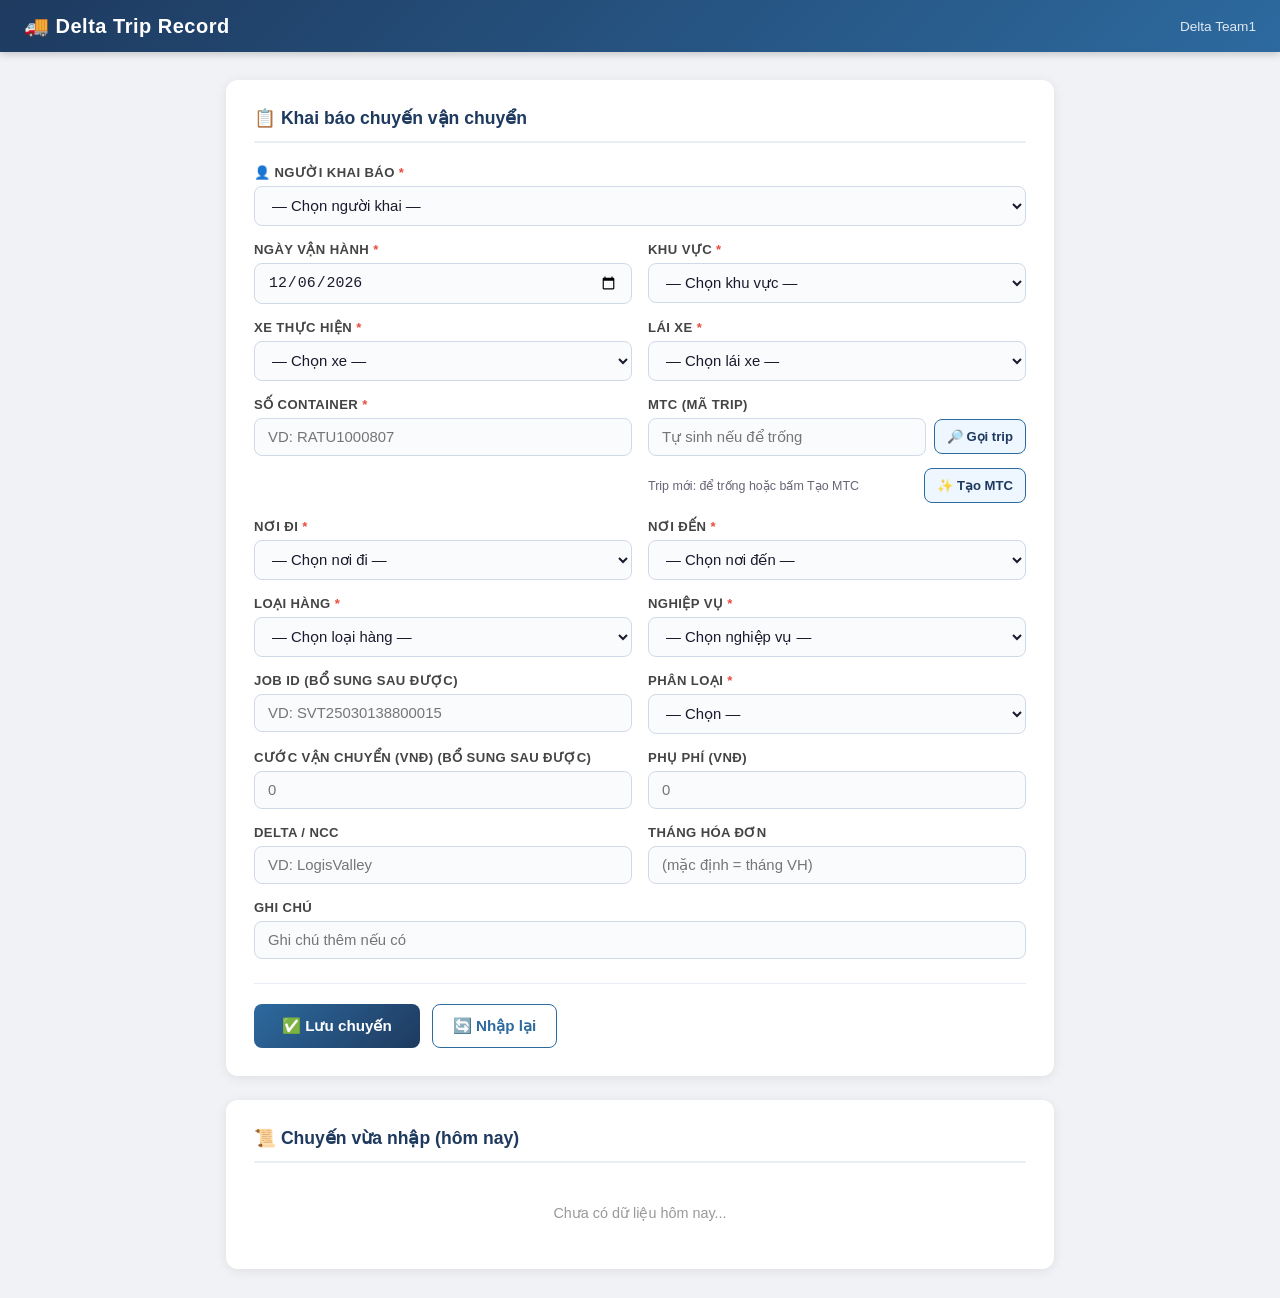
==== index.html @ d7a832fd "deploy: app only to gh-pages root" ====
<!DOCTYPE html>
<html lang="vi">
<head>
  <meta charset="UTF-8" />
  <meta name="viewport" content="width=device-width, initial-scale=1.0" />
  <title>Delta Trip Record — Nhập chuyến vận chuyển</title>
  <link rel="stylesheet" href="styles.css" />
</head>
<body>
  <header>
    <div class="logo">🚚 Delta Trip Record</div>
    <div class="user-info" id="userInfo">Delta Team1</div>
  </header>

  <main>
    <div class="card">
      <h2>📋 Khai báo chuyến vận chuyển</h2>
      <form id="slForm" novalidate>

        <!-- ROW 0: Người khai báo -->
        <div class="form-row">
          <div class="form-group required" style="grid-column: 1 / -1;">
            <label>👤 Người khai báo</label>
            <select id="nguoi_khai" name="nguoi_khai" required>
              <option value="">— Chọn người khai —</option>
            </select>
          </div>
        </div>

        <!-- ROW 1: Ngày + Khu vực -->
        <div class="form-row">
          <div class="form-group required">
            <label>Ngày vận hành</label>
            <input type="date" id="date" name="date" required />
          </div>
          <div class="form-group required">
            <label>Khu vực</label>
            <select id="khu_vuc" name="khu_vuc" required>
              <option value="">— Chọn khu vực —</option>
            </select>
          </div>
        </div>

        <!-- ROW 2: Xe + Lái xe -->
        <div class="form-row">
          <div class="form-group required">
            <label>Xe thực hiện</label>
            <select id="xe" name="xe" required>
              <option value="">— Chọn xe —</option>
            </select>
          </div>
          <div class="form-group required">
            <label>Lái xe</label>
            <select id="lai_xe" name="lai_xe" required>
              <option value="">— Chọn lái xe —</option>
            </select>
          </div>
        </div>

        <!-- ROW 3: Số Container + MTC -->
        <div class="form-row">
          <div class="form-group required">
            <label>Số Container</label>
            <input type="text" id="container" name="container"
                   placeholder="VD: RATU1000807" required
                   style="text-transform:uppercase" />
          </div>
          <div class="form-group">
            <label>MTC (mã trip)</label>
            <div class="inline-actions">
              <input type="text" id="mtc" name="mtc"
                     placeholder="Tự sinh nếu để trống" />
              <button type="button" class="btn-mini" id="loadTripBtn">🔎 Gọi trip</button>
            </div>
            <div class="inline-actions" style="margin-top:6px;grid-template-columns:1fr auto;">
              <small class="hint">Trip mới: để trống hoặc bấm Tạo MTC</small>
              <button type="button" class="btn-mini" id="genMtcBtn">✨ Tạo MTC</button>
            </div>
          </div>
        </div>

        <!-- ROW 4: Nơi đi + Nơi đến -->
        <div class="form-row">
          <div class="form-group required">
            <label>Nơi đi</label>
            <select id="noi_di" name="noi_di" required>
              <option value="">— Chọn nơi đi —</option>
            </select>
          </div>
          <div class="form-group required">
            <label>Nơi đến</label>
            <select id="noi_den" name="noi_den" required>
              <option value="">— Chọn nơi đến —</option>
            </select>
          </div>
        </div>

        <!-- ROW 5: Loại hàng + Nghiệp vụ -->
        <div class="form-row">
          <div class="form-group required">
            <label>Loại hàng</label>
            <select id="loai_hang" name="loai_hang" required>
              <option value="">— Chọn loại hàng —</option>
            </select>
          </div>
          <div class="form-group required">
            <label>Nghiệp vụ</label>
            <select id="nghiep_vu" name="nghiep_vu" required>
              <option value="">— Chọn nghiệp vụ —</option>
            </select>
          </div>
        </div>

        <!-- ROW 6: JOB ID (không bắt buộc) + Phân loại -->
        <div class="form-row">
          <div class="form-group">
            <label>JOB ID <span class="optional">(bổ sung sau được)</span></label>
            <input type="text" id="job_id" name="job_id"
                   placeholder="VD: SVT25030138800015" />
          </div>
          <div class="form-group required">
            <label>Phân loại</label>
            <select id="phan_loai" name="phan_loai" required>
              <option value="">— Chọn —</option>
            </select>
          </div>
        </div>

        <!-- ROW 7: Cước (không bắt buộc) + Phụ phí -->
        <div class="form-row">
          <div class="form-group">
            <label>Cước vận chuyển (VNĐ) <span class="optional">(bổ sung sau được)</span></label>
            <input type="number" id="cuoc" name="cuoc"
                   placeholder="0" min="0" step="1000" />
          </div>
          <div class="form-group">
            <label>Phụ phí (VNĐ)</label>
            <input type="number" id="phu_phi" name="phu_phi"
                   placeholder="0" min="0" step="1000" />
          </div>
        </div>

        <!-- ROW 8: Delta/NCC + Tháng HD -->
        <div class="form-row">
          <div class="form-group">
            <label>Delta / NCC</label>
            <input type="text" id="delta_ncc" name="delta_ncc"
                   placeholder="VD: LogisValley" />
          </div>
          <div class="form-group">
            <label>Tháng hóa đơn</label>
            <input type="number" id="thang_hd" name="thang_hd"
                   min="1" max="12" placeholder="(mặc định = tháng VH)" />
          </div>
        </div>

        <!-- ROW 9: Ghi chú -->
        <div class="form-row">
          <div class="form-group" style="grid-column: 1 / -1;">
            <label>Ghi chú</label>
            <input type="text" id="ghi_chu" name="ghi_chu"
                   placeholder="Ghi chú thêm nếu có" />
          </div>
        </div>

        <div class="form-actions">
          <button type="submit" class="btn-primary" id="submitBtn">
            ✅ Lưu chuyến
          </button>
          <button type="reset" class="btn-secondary">🔄 Nhập lại</button>
        </div>

        <div id="statusMsg" class="status-msg hidden"></div>
      </form>
    </div>

    <!-- Lịch sử nhập gần nhất -->
    <div class="card">
      <h2>📜 Chuyến vừa nhập (hôm nay)</h2>
      <div id="recentList" class="recent-list">
        <p class="empty-text">Chưa có dữ liệu hôm nay...</p>
      </div>
    </div>
  </main>

  <script src="app.js"></script>
</body>
</html>
---- styles.css ----
/* ===== RESET & BASE ===== */
*, *::before, *::after { box-sizing: border-box; margin: 0; padding: 0; }

body {
  font-family: -apple-system, BlinkMacSystemFont, 'Segoe UI', sans-serif;
  background: #f0f2f5;
  color: #1a1a2e;
  min-height: 100vh;
}

/* ===== HEADER ===== */
header {
  background: linear-gradient(135deg, #1e3a5f, #2d6a9f);
  color: #fff;
  padding: 14px 24px;
  display: flex;
  align-items: center;
  justify-content: space-between;
  box-shadow: 0 2px 8px rgba(0,0,0,0.2);
  position: sticky;
  top: 0;
  z-index: 100;
}
.logo { font-size: 1.25rem; font-weight: 700; letter-spacing: 0.5px; }
.user-info { font-size: 0.85rem; opacity: 0.85; }

/* ===== MAIN ===== */
main {
  max-width: 860px;
  margin: 28px auto;
  padding: 0 16px;
  display: flex;
  flex-direction: column;
  gap: 24px;
}

/* ===== CARD ===== */
.card {
  background: #fff;
  border-radius: 12px;
  padding: 28px;
  box-shadow: 0 2px 12px rgba(0,0,0,0.08);
}
.card h2 {
  font-size: 1.1rem;
  color: #1e3a5f;
  margin-bottom: 22px;
  padding-bottom: 12px;
  border-bottom: 2px solid #e8edf3;
}

/* ===== FORM ===== */
.form-row {
  display: grid;
  grid-template-columns: 1fr 1fr;
  gap: 16px;
  margin-bottom: 16px;
}
@media (max-width: 580px) {
  .form-row { grid-template-columns: 1fr; }
}

.form-group { display: flex; flex-direction: column; gap: 6px; }

.form-group label {
  font-size: 0.82rem;
  font-weight: 600;
  color: #444;
  text-transform: uppercase;
  letter-spacing: 0.4px;
}
.form-group.required label::after {
  content: ' *';
  color: #e74c3c;
}

input, select, textarea {
  padding: 10px 13px;
  border: 1.5px solid #d0d9e8;
  border-radius: 8px;
  font-size: 0.93rem;
  color: #1a1a2e;
  background: #fafbfc;
  transition: border-color 0.2s, box-shadow 0.2s;
  width: 100%;
}

.inline-actions {
  display: grid;
  grid-template-columns: 1fr auto;
  gap: 8px;
  align-items: center;
}
.btn-mini {
  border: 1px solid #2d6a9f;
  background: #eef6ff;
  color: #1e3a5f;
  border-radius: 8px;
  padding: 9px 12px;
  font-size: 0.82rem;
  font-weight: 600;
  cursor: pointer;
  white-space: nowrap;
}
.hint {
  color: #667;
  font-size: 0.78rem;
}
input:focus, select:focus {
  outline: none;
  border-color: #2d6a9f;
  box-shadow: 0 0 0 3px rgba(45,106,159,0.12);
  background: #fff;
}
input.error, select.error { border-color: #e74c3c; }
input[type="number"] { -moz-appearance: textfield; }

/* ===== ACTIONS ===== */
.form-actions {
  display: flex;
  gap: 12px;
  margin-top: 24px;
  padding-top: 20px;
  border-top: 1px solid #e8edf3;
}
.btn-primary {
  background: linear-gradient(135deg, #2d6a9f, #1e3a5f);
  color: #fff;
  border: none;
  padding: 12px 28px;
  border-radius: 8px;
  font-size: 0.95rem;
  font-weight: 600;
  cursor: pointer;
  transition: opacity 0.2s, transform 0.1s;
}
.btn-primary:hover { opacity: 0.9; }
.btn-primary:active { transform: scale(0.98); }
.btn-primary:disabled { opacity: 0.55; cursor: not-allowed; }

.btn-secondary {
  background: #fff;
  color: #2d6a9f;
  border: 1.5px solid #2d6a9f;
  padding: 12px 20px;
  border-radius: 8px;
  font-size: 0.95rem;
  font-weight: 600;
  cursor: pointer;
  transition: background 0.2s;
}
.btn-secondary:hover { background: #f0f6ff; }

/* ===== STATUS MSG ===== */
.status-msg {
  margin-top: 16px;
  padding: 12px 16px;
  border-radius: 8px;
  font-size: 0.9rem;
  font-weight: 500;
}
.status-msg.success { background: #e8f8f0; color: #1a7a44; border: 1px solid #a3e4c0; }
.status-msg.error   { background: #fef0f0; color: #c0392b; border: 1px solid #f5aeae; }
.status-msg.loading { background: #f0f6ff; color: #2d6a9f; border: 1px solid #b3d0f0; }
.hidden { display: none; }

/* ===== RECENT LIST ===== */
.recent-list { display: flex; flex-direction: column; gap: 10px; }
.empty-text { color: #999; font-size: 0.9rem; text-align: center; padding: 20px 0; }

.recent-item {
  display: grid;
  grid-template-columns: 90px 1fr 1fr auto;
  gap: 12px;
  align-items: center;
  padding: 12px 16px;
  background: #f8fafc;
  border-radius: 8px;
  border: 1px solid #e4eaf3;
  font-size: 0.88rem;
}
.recent-item .date-badge {
  background: #2d6a9f;
  color: #fff;
  padding: 4px 10px;
  border-radius: 20px;
  font-size: 0.78rem;
  font-weight: 600;
  text-align: center;
}
.recent-item .route { color: #555; }
.recent-item .price { color: #1a7a44; font-weight: 700; }
@media (max-width: 580px) {
  .recent-item { grid-template-columns: 1fr 1fr; grid-template-rows: auto auto; }
}
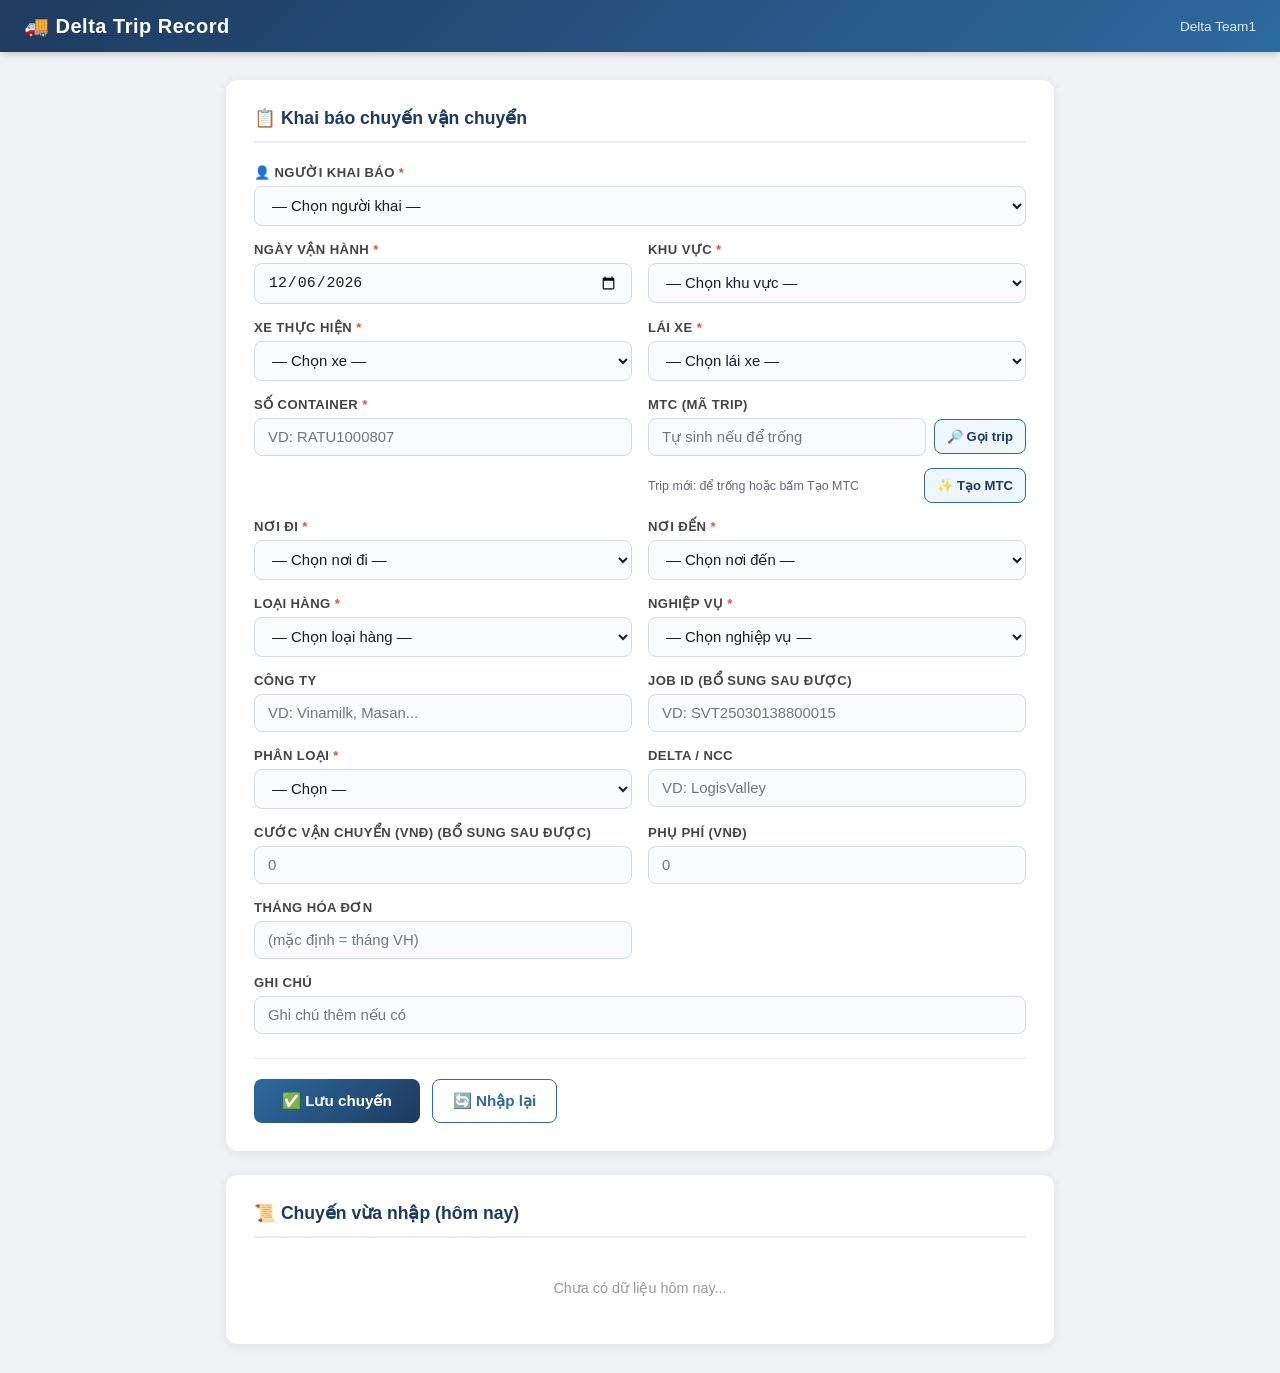
==== commit 94dc150e: "deploy v10" ====
--- a/index.html
+++ b/index.html
@@ -111,18 +111,32 @@
           </div>
         </div>
 
-        <!-- ROW 6: JOB ID (không bắt buộc) + Phân loại -->
+        <!-- ROW 6: Công ty + JOB ID -->
         <div class="form-row">
+          <div class="form-group">
+            <label>Công ty</label>
+            <input type="text" id="cong_ty" name="cong_ty"
+                   placeholder="VD: Vinamilk, Masan..." />
+          </div>
           <div class="form-group">
             <label>JOB ID <span class="optional">(bổ sung sau được)</span></label>
             <input type="text" id="job_id" name="job_id"
                    placeholder="VD: SVT25030138800015" />
           </div>
+        </div>
+
+        <!-- ROW 6b: Phân loại -->
+        <div class="form-row">
           <div class="form-group required">
             <label>Phân loại</label>
             <select id="phan_loai" name="phan_loai" required>
               <option value="">— Chọn —</option>
             </select>
+          </div>
+          <div class="form-group">
+            <label>Delta / NCC</label>
+            <input type="text" id="delta_ncc" name="delta_ncc"
+                   placeholder="VD: LogisValley" />
           </div>
         </div>
 
@@ -140,13 +154,8 @@
           </div>
         </div>
 
-        <!-- ROW 8: Delta/NCC + Tháng HD -->
+        <!-- ROW 8: Tháng HD + Ghi chú -->
         <div class="form-row">
-          <div class="form-group">
-            <label>Delta / NCC</label>
-            <input type="text" id="delta_ncc" name="delta_ncc"
-                   placeholder="VD: LogisValley" />
-          </div>
           <div class="form-group">
             <label>Tháng hóa đơn</label>
             <input type="number" id="thang_hd" name="thang_hd"
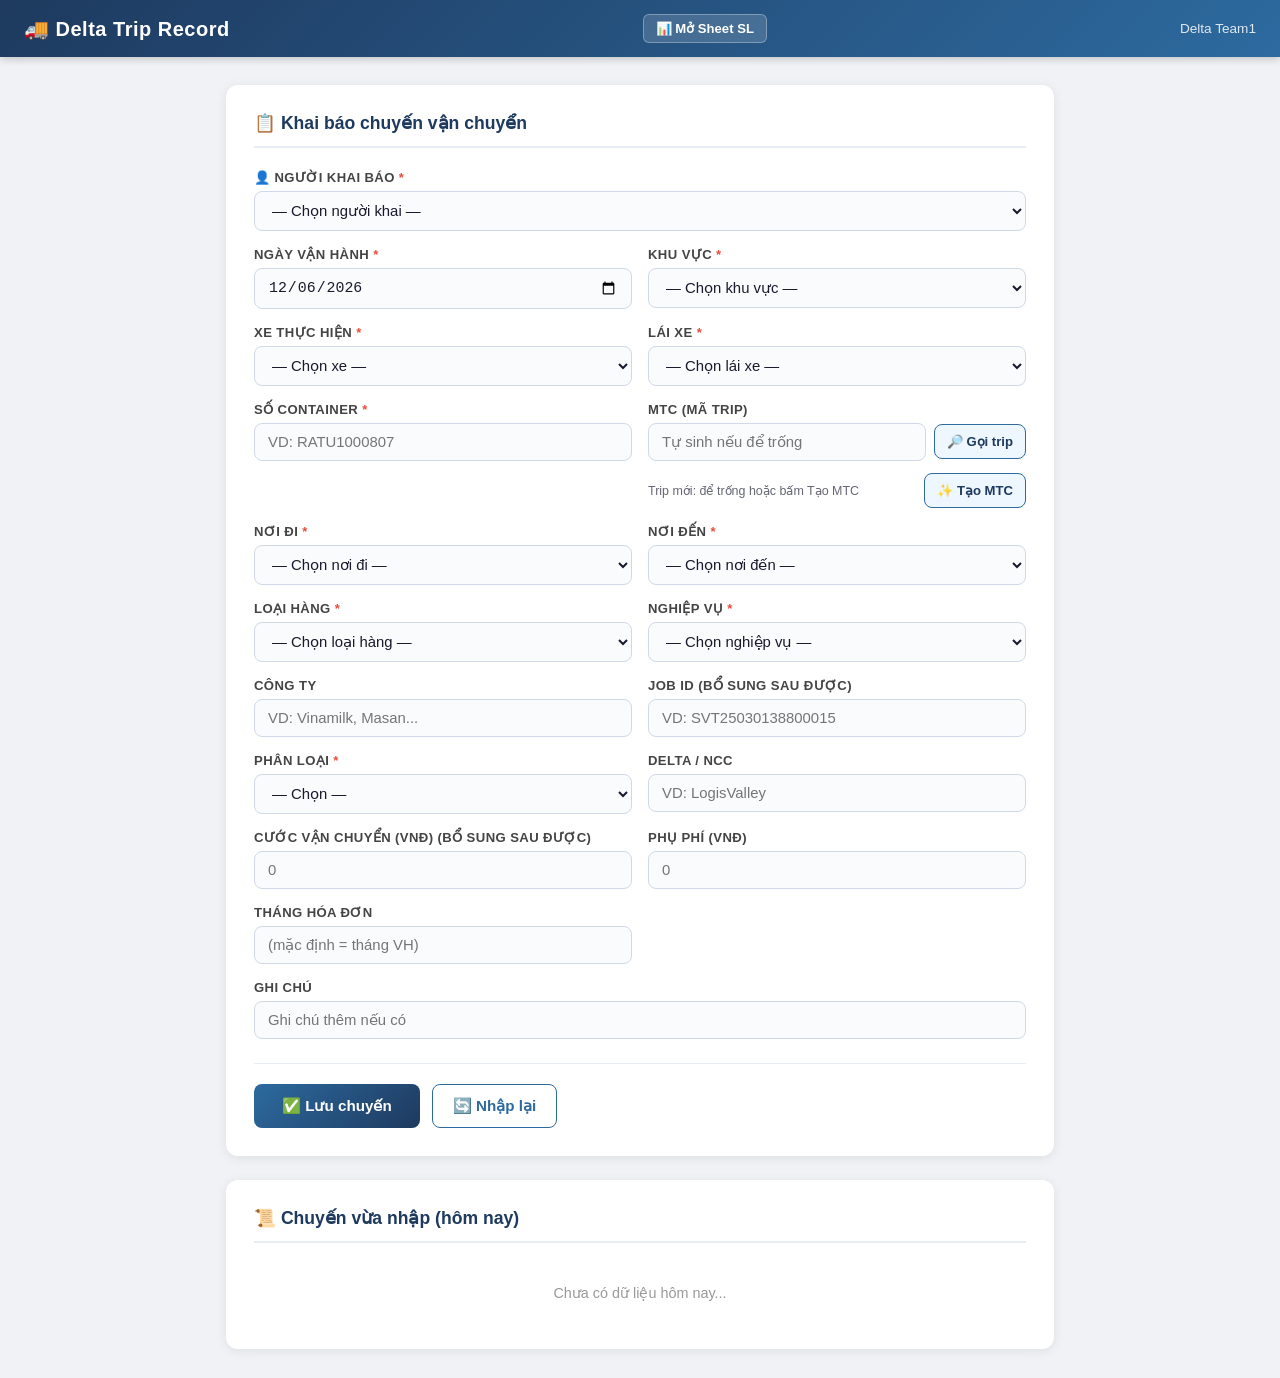
==== commit 9c84eb70: "feat: nút mở Sheet SL trực tiếp trên header" ====
--- a/index.html
+++ b/index.html
@@ -9,6 +9,12 @@
 <body>
   <header>
     <div class="logo">🚚 Delta Trip Record</div>
+    <div class="header-actions">
+      <a href="https://docs.google.com/spreadsheets/d/1dQrANVJ6GABaRyhXkJrCreB1w3T8hjzIm3cqjl40hgY/edit#gid=1023852750"
+         target="_blank" rel="noopener" class="btn-sheet" title="Mở Google Sheet SL">
+        📊 Mở Sheet SL
+      </a>
+    </div>
     <div class="user-info" id="userInfo">Delta Team1</div>
   </header>
 
--- a/styles.css
+++ b/styles.css
@@ -23,6 +23,18 @@
 }
 .logo { font-size: 1.25rem; font-weight: 700; letter-spacing: 0.5px; }
 .user-info { font-size: 0.85rem; opacity: 0.85; }
+.header-actions { display: flex; align-items: center; gap: 8px; }
+.btn-sheet {
+  display: inline-flex; align-items: center; gap: 5px;
+  background: rgba(255,255,255,0.15);
+  color: #fff; text-decoration: none;
+  padding: 6px 12px; border-radius: 6px;
+  font-size: 0.82rem; font-weight: 600;
+  border: 1px solid rgba(255,255,255,0.3);
+  transition: background 0.2s;
+  white-space: nowrap;
+}
+.btn-sheet:hover { background: rgba(255,255,255,0.28); }
 
 /* ===== MAIN ===== */
 main {
